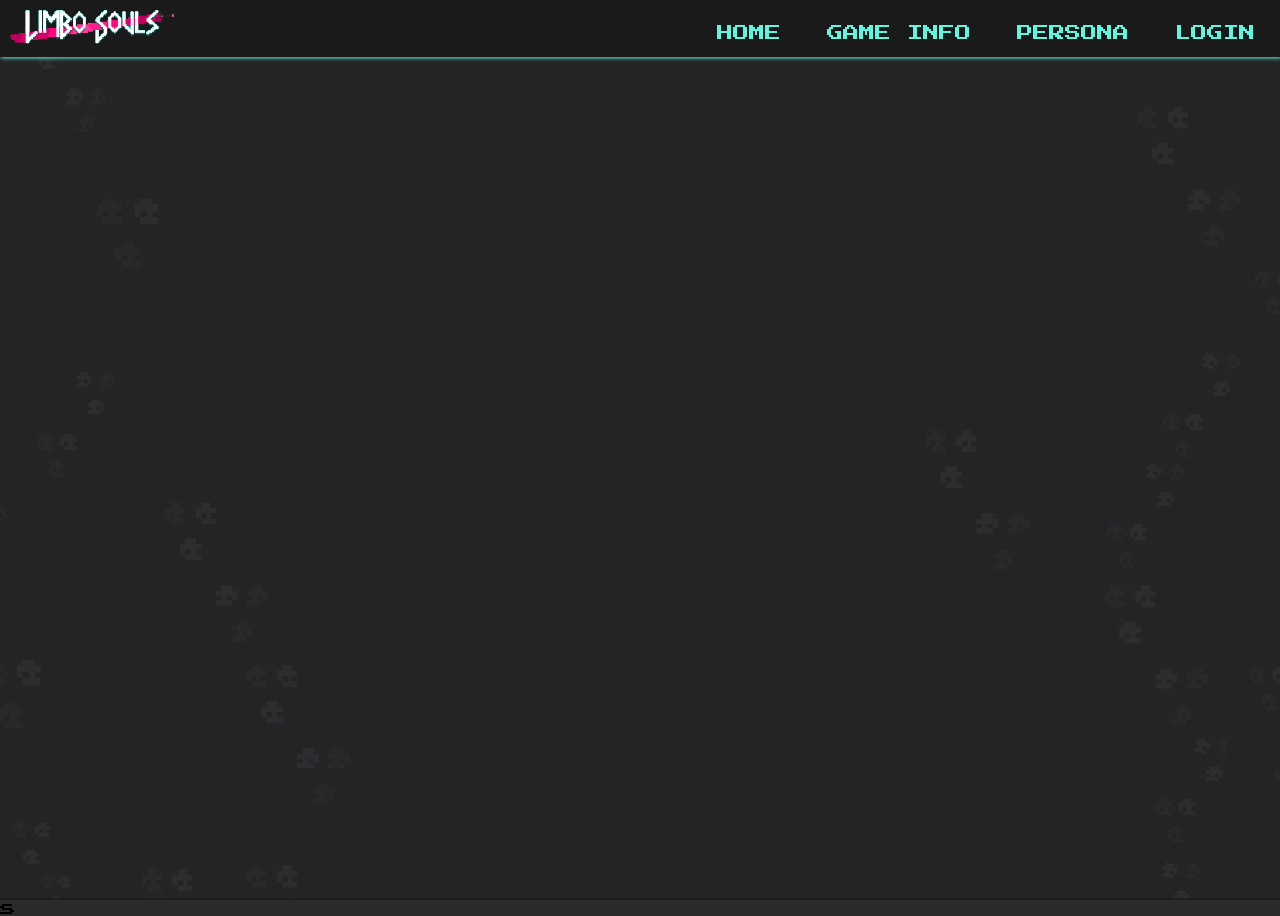
==== gameinfo.html @ a7744bc3 "Iniciado o gameinfo" ====
<!DOCTYPE html>
<html lang="pt-br">
    <head>
        <title>Limbo Souls</title>
        <meta charset="utf-8">
        <meta name="description"  content="Projeto do primeiro bimestre">
        <meta name="viewport" content="width=device-width, initial-scale=1.0">
        <link rel="icon" href="logobarra.png">
        <link rel="stylesheet" href="gameinfo.css">
        <link rel="preconnect" href="https://fonts.googleapis.com">
        <link rel="preconnect" href="https://fonts.gstatic.com" crossorigin>
        <link href="https://fonts.googleapis.com/css2?family=Press+Start+2P&family=Roboto:ital,wght@0,100..900;1,100..900&display=swap" rel="stylesheet">

        
    </head>
    <body>
        <header>
            <a href="index.html" title="Home">
                <img src="IMG/LogoP.png" alt="home" title="Home" width="13%">
            </a>
            <nav>
                <a href="index.html" title="Home">HOME</a>
                <a href="gameinfo.html" title="GEME INFO">GAME INFO</a>
                <a href="persona.html" title="PERSONA">PERSONA</a>
                <a href="login.html" title="LOGIN">LOGIN</a>
            </nav>
        </header>
        <main class="background">
            <img src="testecaveira.png" class="gif" alt="gif" width="100%">
        </main>
        s
    </body>
</html>
---- gameinfo.css ----
@import url('https://fonts.googleapis.com/css2?family=Press+Start+2P&family=Roboto:wdth,wght@100,400&display=swap');
.roboto-uniquifier{
  font-family: "Roboto", sans-serif;
  font-optical-sizing: auto;
  font-weight: weight;
  font-style: normal;
  font-variation-settings:
    "wdth" 100;
}
.press-start-2p-regular {
  font-family: "Press Start 2P", system-ui;
  font-weight: 400;
  font-style: normal;
}

body{
    font-family:"Press Start 2P", system-ui;
    background-color: rgb(43, 43, 43);
    eight: 100%;
    margin: 0;
    padding: 0;
    overflow: hidden;
}

header{
    position: fixed;     /*parado na tela*/
    top: 0;              /*topo */
    left: 0;             
    width: 100%;         /* Ocupa toda a largura da tela */
    z-index: 1000;       /* Fica na frente*/
    background-color: rgb(26, 26, 26);
    padding: 10px;
    box-shadow: 1px 1px 4px rgb(93, 247, 225);
    box-sizing: border-box;
}
header nav{
    float: right;
    margin-top: 15px;
}
header nav a{
    text-decoration: none;
    color:rgb(93, 247, 225);
    margin: 15px;
    transition: all 1s;
}
header nav a:hover{
    color:rgb(255, 62, 169);
    text-decoration: underline;
}

.background{
    position: relative;
    width: 100%;
    height: 100vh;      /* Altura fixa da tela */
    overflow: hidden;   /* Trava a rolagem */
    display: flex;
    flex-direction: column;
    align-items: center;
}
.gif{
    display: block;     /* Resolve o espaço em branco no fundo */
    width: 100%;
    height: 100vh;      /* O gif também deve respeitar a altura da tela */
    object-fit: cover;  /* Preenche a tela toda como um papel de parede */
    opacity: 30%;
    z-index: 1;
}
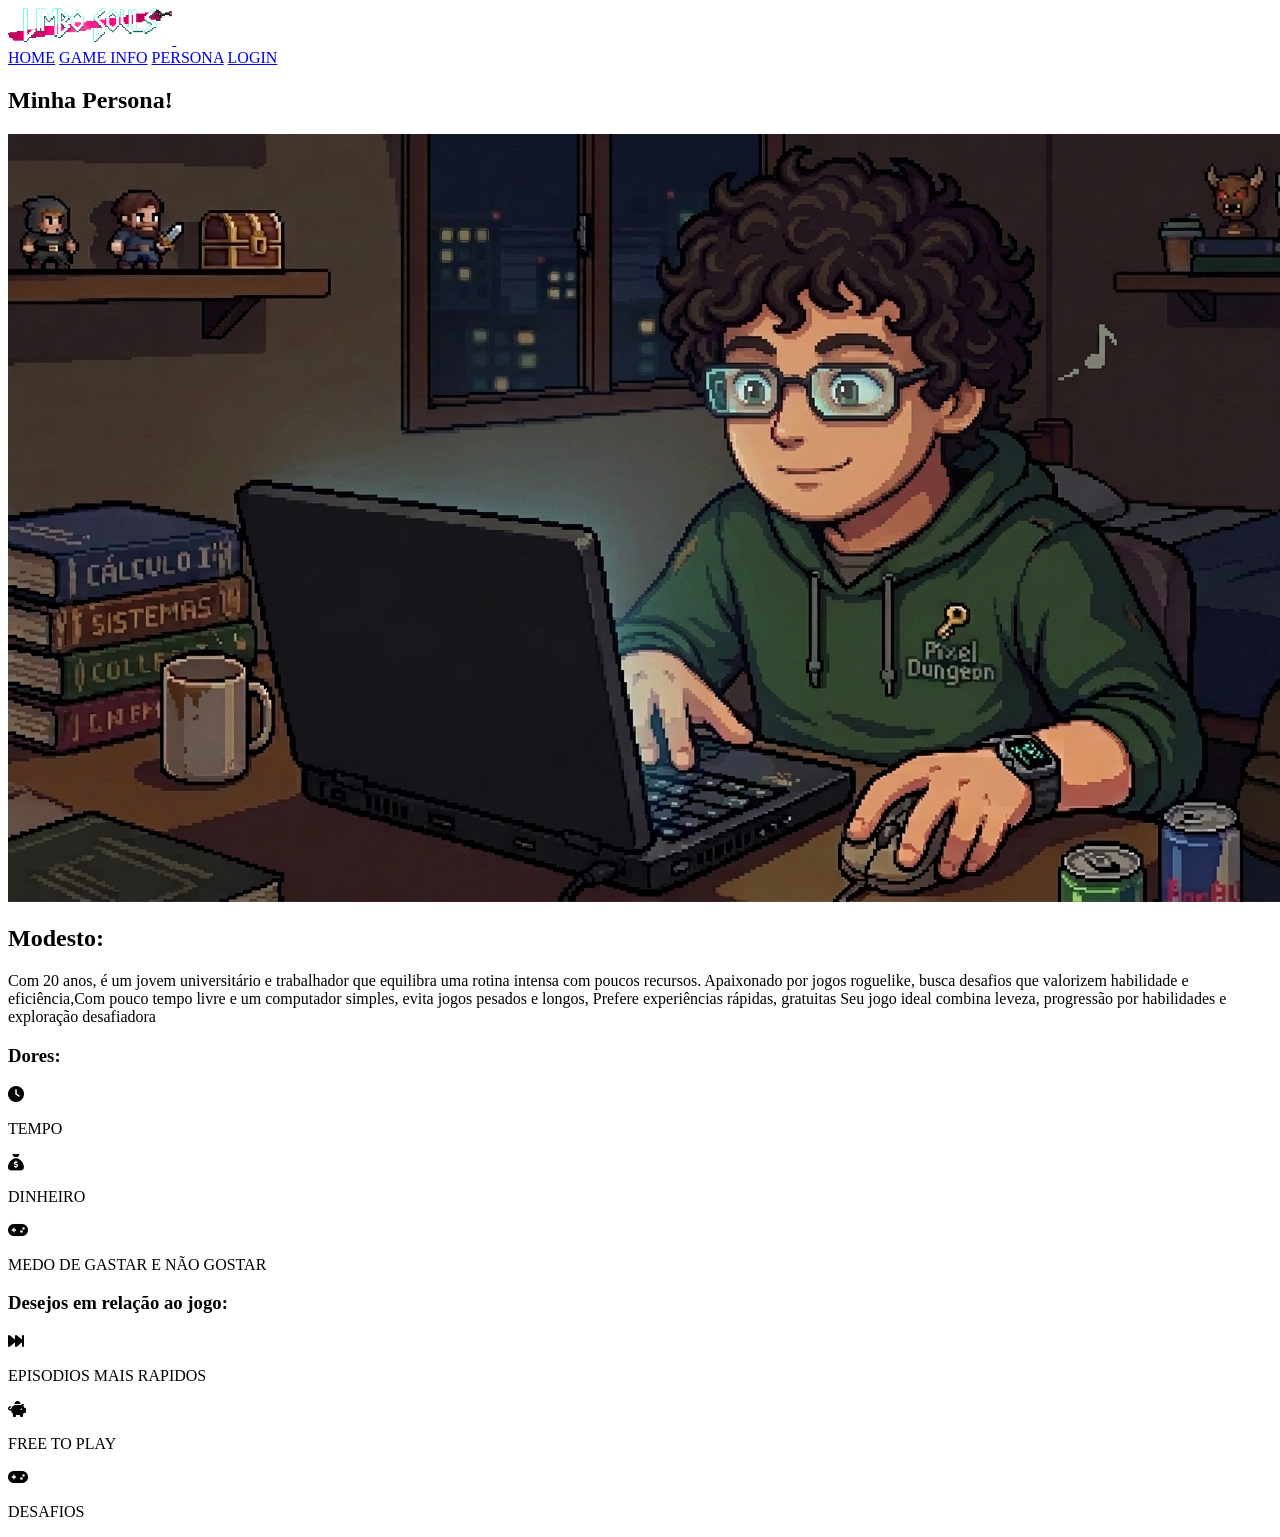
==== commit 8fed9126: "arrumado o problema do css no midia, iniciado a programação do midia (80%completa) mudado arquivos d" ====
--- a/gameinfo.html
+++ b/gameinfo.html
@@ -1,33 +1,81 @@
 <!DOCTYPE html>
 <html lang="pt-br">
-    <head>
-        <title>Limbo Souls</title>
-        <meta charset="utf-8">
-        <meta name="description"  content="Projeto do primeiro bimestre">
-        <meta name="viewport" content="width=device-width, initial-scale=1.0">
-        <link rel="icon" href="logobarra.png">
-        <link rel="stylesheet" href="gameinfo.css">
-        <link rel="preconnect" href="https://fonts.googleapis.com">
-        <link rel="preconnect" href="https://fonts.gstatic.com" crossorigin>
-        <link href="https://fonts.googleapis.com/css2?family=Press+Start+2P&family=Roboto:ital,wght@0,100..900;1,100..900&display=swap" rel="stylesheet">
+<head>
+    <title>Limbo Souls</title>
+    <meta charset="utf-8">
+    <meta name="description"  content="Projeto do primeiro bimestre">
+    <meta name="viewport" content="width=device-width, initial-scale=1.0">
 
-        
-    </head>
-    <body>
-        <header>
-            <a href="index.html" title="Home">
-                <img src="IMG/LogoP.png" alt="home" title="Home" width="13%">
-            </a>
+    <link rel="icon" href="IMG/logobarra.png">
+    <link rel="stylesheet" href="css/gameinfo.css">
+
+    <link rel="stylesheet" href="https://cdnjs.cloudflare.com/ajax/libs/font-awesome/6.5.1/css/all.min.css">
+    <link rel="preconnect" href="https://fonts.googleapis.com">
+    <link rel="preconnect" href="https://fonts.gstatic.com" crossorigin>
+    <link href="https://fonts.googleapis.com/css2?family=Press+Start+2P&family=Roboto:ital,wght@0,100..900;1,100..900&display=swap" rel="stylesheet">
+</head>
+<body>
+    <header>
+        <a href="index.html" title="Home">
+        <img src="IMG/LogoP.png" alt="home" title="Home" width="13%">
+        </a>
+        <a href="javascript:mostrarmenu()" class="menu">
+        <i class="fa-solid fa-bars" style="color: rgb(255, 255, 255);"></i>
+        </a>
             <nav>
                 <a href="index.html" title="Home">HOME</a>
                 <a href="gameinfo.html" title="GEME INFO">GAME INFO</a>
                 <a href="persona.html" title="PERSONA">PERSONA</a>
                 <a href="login.html" title="LOGIN">LOGIN</a>
             </nav>
-        </header>
-        <main class="background">
-            <img src="testecaveira.png" class="gif" alt="gif" width="100%">
-        </main>
-        s
-    </body>
+    </header>
+    <section>
+        <h1>Minha Persona!</h1>
+        <img src="IMG/marcelo.png">
+    </section>
+    <div class="apresentacao">
+        <h2>Modesto:</h2>
+        <p>Com 20 anos, é um jovem universitário e trabalhador que equilibra uma rotina intensa com poucos recursos. Apaixonado por jogos <span class="destaque">roguelike</span>, busca desafios que valorizem habilidade e eficiência,Com <span class="destaque">pouco tempo livre</span> e um <span class="destaque">computador simples</span>, evita jogos pesados e longos, Prefere experiências rápidas, <span class="destaque">gratuitas</span> Seu jogo ideal combina leveza, progressão por habilidades e exploração desafiadora</p>
+    </div>
+    <div style="clear: both;"></div>
+    <div class="dor">
+        <h3>Dores:</h3>
+            <dvi class="grid">
+                <div class="colunaum">
+                <i class="fa-solid fa-clock"></i>
+                <p class="btn">TEMPO</p>
+                </div>
+                <div class="colunaum">
+                <i class="fa-solid fa-sack-dollar"></i>
+                <p class="btn">DINHEIRO</p>
+             </div>
+                <div class="colunaum">
+                <i class="fa-solid fa-gamepad"></i>
+                <p class="btn">MEDO DE GASTAR E NÃO GOSTAR</p>
+             </div>
+             </dvi>
+    </div>
+    <div class="desejos">
+        <h3>Desejos em relação ao jogo:</h3>
+            <div class="grid">
+            <div class="colunadois">
+                <i class="fa-solid fa-forward-fast"></i>
+                <p class="btn">EPISODIOS MAIS RAPIDOS</p>
+            </div>
+            <div class="colunadois">
+                <i class="fa-solid fa-piggy-bank"></i>
+                <p class="btn">FREE TO PLAY</p>
+            </div>
+            <div class="colunadois">
+                <i class="fa-solid fa-gamepad"></i>
+                <p class="btn">DESAFIOS</p>
+            </div>
+            </div>
+    </div>
+    <script>
+    function mostrarmenu(){
+        document.querySelector("header nav").classList.toggle("mostrar");
+    }
+    </script>
+</body>
 </html>
